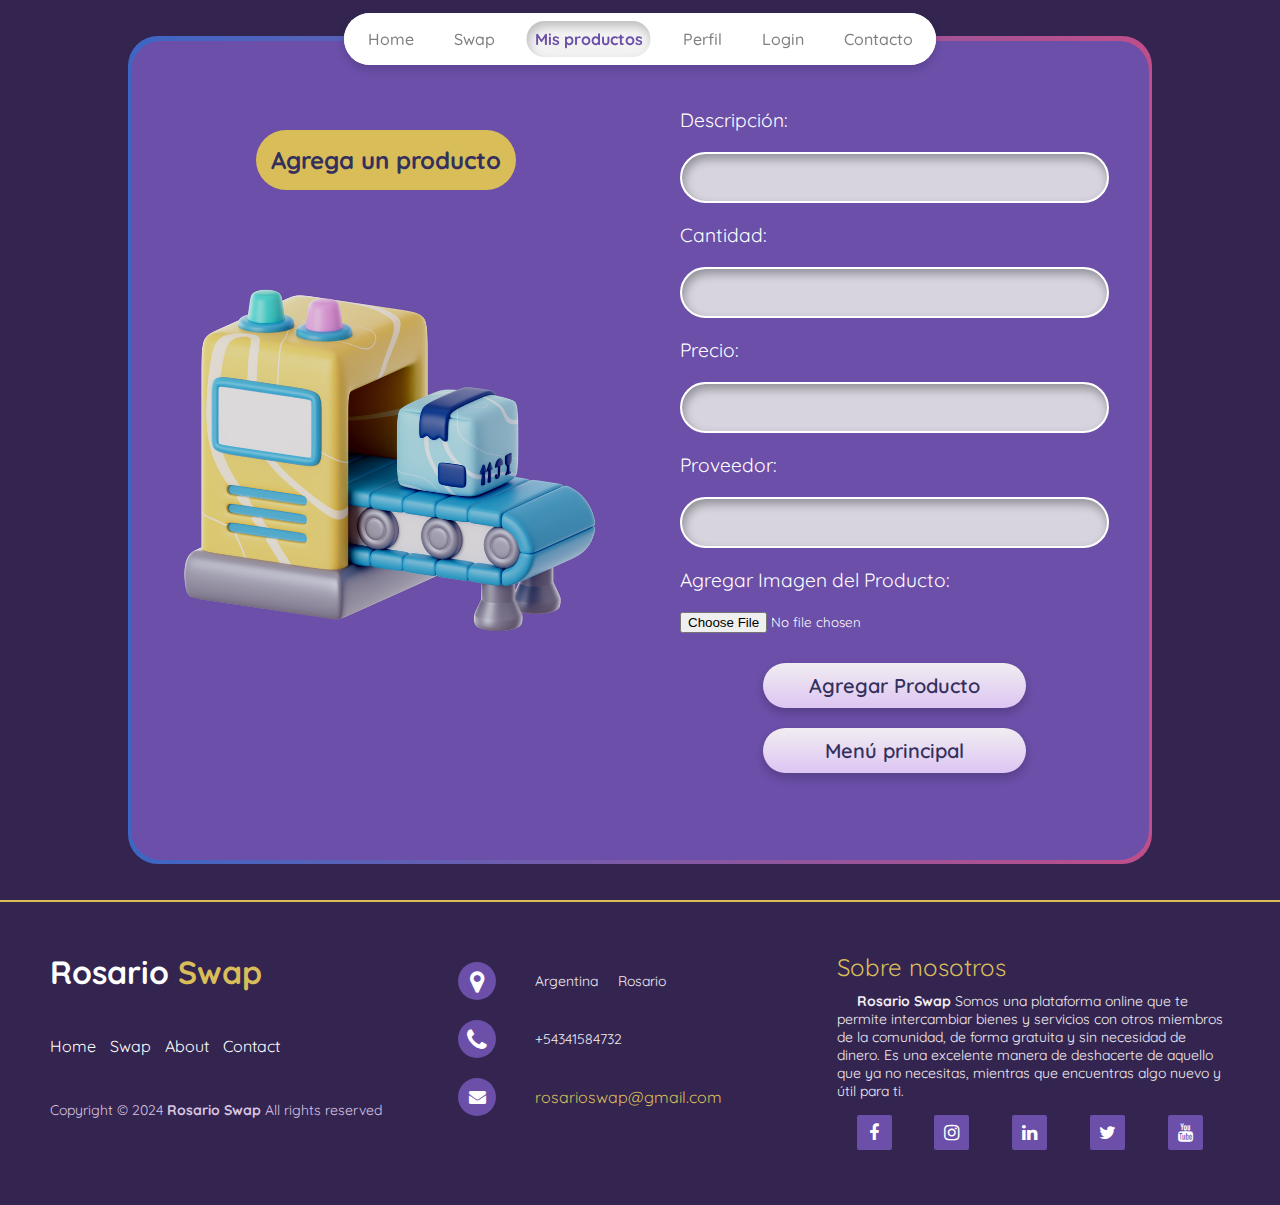
==== altas.html @ 0750e0cf "modificaciones Api - python anywhere y funciones" ====
<!DOCTYPE html>
<html lang="en">

<head>
    <meta charset="UTF-8" />
    <meta http-equiv="X-UA-Compatible" content="IE=edge" />
    <meta name="viewport" content="width=device-width, initial-scale=1.0" />
    <link rel="stylesheet" href="./assets/css/styles.css" />
    <link rel="stylesheet" href="./assets/css/hamburger.css" />
    <link rel="stylesheet" href="./assets/css/altas.css" />
    <link rel="stylesheet" href="./assets/css/footer.css" />
    <script src="./assets/js/mobileNavigation.js"></script>
    <script src="./assets/js/activeNavbar.js"></script>
    <script src="./assets/js/colorGradient.js"></script>
    <script src="./assets/js/header.js"></script>
    <script src="./assets/js/footer.js"></script>
    <script src="https://cdnjs.cloudflare.com/ajax/libs/jquery/2.0.2/jquery.min.js"></script>
    <link rel="icon" href="./assets/icons/favicon.ico" type="image/x-icon">
    <title>Agregar un producto</title>
</head>

<body>
    <header class="header">
        <navbar>
        </navbar>
    </header>
    <hamburger>
    </hamburger>
    <div class="container-contacto">
        <main class="main2" id="gradient">
            <div class="container2">
                <div class="contact-title2">Agrega un Producto</div>
                <div class="image-container2">
                    <div class="contact-title">Agrega un producto</div>
                </div>
                <div class="content2">
                    <form id="formulario" enctype="multipart/form-data">
                        <label for="descripcion">Descripción:</label>
                        <input type="text" id="descripcion" name="descripcion" required>

                        <label for="cantidad">Cantidad:</label>
                        <input type="number" id="cantidad" name="cantidad" required>

                        <label for="precio">Precio:</label>
                        <input type="number" step="0.01" id="precio" name="precio" required>
                        
                        <label for="proveedorProducto">Proveedor:</label>
                        <input type="text" id="proveedorProducto" name="proveedor">
                        
                        <label for="imagenProducto">Agregar Imagen del Producto:</label>
                        <input type="file" id="imagenProducto" name="imagen">
                        <div class="buttonContainer">
                        <button class="agregarProducto" type="submit">Agregar Producto</button>
                        <a class="volverMenu" href="MisProductos.html">Menú principal</a>
                    </div>
                    </form>
                </div>
            </div>
    </div>
    </main>
    <script>
        //const URL = "http://127.0.0.1:5000/"

        //Al subir al servidor, deberá utilizarse la siguiente ruta. USUARIO debe ser reemplazado por el nombre de usuario de Pythonanywhere
        const URL = "https://musicdev.pythonanywhere.com/"
        

        // Capturamos el evento de envío del formulario
        document.getElementById('formulario').addEventListener('submit', function (event) {
            event.preventDefault(); // Evitamos que se envie el form 

            var formData = new FormData(this);
    
            // Realizamos la solicitud POST al servidor
            fetch(URL + 'productos', {
                method: 'POST',
                body: formData // Aquí enviamos formData. Dado que formData puede contener archivos, no se utiliza JSON.
            })

            //Después de realizar la solicitud POST, se utiliza el método then() para manejar la respuesta del servidor.
            .then(function (response) {
                    if (response.ok) { 
                        //Si la respuesta es exitosa, convierte los datos de la respuesta a formato JSON.
                        return response.json(); 
                    } else {
                        // Si hubo un error, lanzar explícitamente una excepción
                        // para ser "catcheada" más adelante
                        throw new Error('Error al agregar el producto.');
                    }
            })

                //Respuesta OK, muestra una alerta informando que el producto se agregó correctamente y limpia los campos del formulario para que puedan ser utilizados para un nuevo producto.
                .then(function (data) {
                    alert('Producto agregado correctamente.');
                    window.location.href = 'listado.html'; // Redirige a listado.html después de guardar cambios
                })

                // En caso de error, mostramos una alerta con un mensaje de error.
                .catch(function (error) {
                    alert('Error al agregar el producto.');
                })

                // Limpiar el formulario en ambos casos (éxito o error)
                .finally(function () {
                    document.getElementById('descripcion').value = "";
                    document.getElementById('cantidad').value = "";
                    document.getElementById('precio').value = "";
                    document.getElementById('imagenProducto').value = "";
                    document.getElementById('proveedorProducto').value = "";
                });
        })
    </script>
    <footer-distributed></footer-distributed>
    <script src="/assets/js/navbar.js"></script>
    <script src="/assets/js/hamburger.js"></script>
    <script src="/assets/js/header.js"></script>
    <script src="./assets/js/activeNavbar.js"></script>
    <script src="./assets/js/mobileNavigation.js"></script>
</body>

</html>
---- assets/css/styles.css ----
@import url('https://fonts.googleapis.com/css2?family=Quicksand:wght@300..700&display=swap');

/* Variables */
:root {
    --font-family: "Quicksand", sans-serif;
    --normal-font: 400;
    --bold-font: 700;
    --bolder-font: 900;
    --bg-color: #fcfcfc;
    --primary-color: #6B4FA9;
    /* --secondary-color: #be394f;
    --primary-shadow: #8b8eaf;
    --secondary-shadow: #a17a69; */
    --bottom-margin: 0.5rem;
    --bottom-margin-2: 1rem;
    --transition: 0.3s;
    width: 100%;
    height: 100%;

}

html {
    scroll-behavior: smooth;
    width: 100%;
    height: 100%;
}


* {
    margin: 0;
    padding: 0;
    box-sizing: border-box;
    font-family: "Quicksand", sans-serif;
}

ul {
    list-style-type: none;
}

a {
    text-decoration: none;
    color: var(--primary-color);
}

p {
    text-indent: 20px;
}


body {
    font-family: var(--font-family);
    display: flex;
    position: flex;
    flex-direction: column;
    place-items: center;
    align-items: center;
    justify-content: center;
}

.intro {
    display: flex;
    height: 100vh;
    width: 100%;
    justify-content: center;
    align-items: center;
    box-sizing: border-box;
}




.home {
    position: relative;
    height: 92vh;
    width: 95vw;
    border-radius: 30px;
    background-color: rgba(255, 255, 255, 0.719);
    box-shadow: 0 4px 10px rgba(0, 0, 0, 0.25);
    transition: backdrop-filter 0.3s ease, opacity 0.3s ease;
    background-size: cover;
    background-position: center;
}

@media only screen and (max-width: 768px) {
    .home {
        height: 96vh;
        width: 95vw;
    }
}

.blur1 {
    background-color: #e4d4d4d0;
    position: absolute;
    top: -2rem;
    right: 21rem;
    z-index: -10;
    height: 41.25rem;
    width: 51.25%;
    border-radius: 50%;
    filter: blur(10rem);
    overflow: hidden;
}

.blur2 {
    background-color: #c4c4e7d2;
    position: absolute;
    top: 5rem;
    left: 10rem;
    z-index: -10;
    height: 41.25rem;
    width: 60%;
    border-radius: 50%;
    filter: blur(10rem);
    overflow: hidden;
}

.header {
    z-index: 999;
    position: fixed;
    font-weight: 500;
    color: gray;
    top: 0.8rem;
    width: 37rem;
    border-radius: 30px;
    padding: 10px;
    align-items: center;
    left: 50%;
    transform: translateX(-50%);
    height: 3.25rem;
    opacity: 1;
    background-color: rgb(255, 255, 255);
    box-shadow: 0 4px 10px rgba(0, 0, 0, 0.15);
    transition: opacity 0.3s ease, backdrop-filter 0.3s ease;
}

.header::before {
    content: "";
    position: absolute;
    top: 0;
    left: 0;
    width: 100%;
    height: 100%;
    border-radius: 30px;
    background-color: rgb(255, 255, 255);
    z-index: -1;
    transition: opacity 0.3s ease, backdrop-filter 0.3s ease;
}

.header.desenfocado {
    backdrop-filter: blur(8px);
    background-color: rgba(255, 255, 255, 0.267);

}

.header.desenfocado::before {
    opacity: 0.5;
}

.navbar {
    display: flex;
    top: 6px;
    position: fixed;
    left: 50%;
    transform: translateX(-50%);
    height: initial;
}

.navegacion {
    display: flex;
    place-items: center;
    justify-items: center;
}

nav a {
    color: var(--color-primario);
    padding: 8px;
    white-space: nowrap;

}

.nav-link:active,
nav a:focus {
    background-color: rgb(190 190 190 / 0.2);
    color: #D9BD59;
    border-radius: 30px;
    box-shadow: inset 0 0 0 1px rgba(177, 175, 175, 0.2);
    font-weight: 600;
}

.navegacion .nav-link.active {
    background-color: rgba(190, 190, 190, 0.2);
    color: #6B4FA9;
    box-shadow: inset 0 0 0 1px rgba(177, 175, 175, 0.2);
    border-radius: 30px;
    font-weight: 700;
    box-shadow: inset 2px 5px 10px rgba(5, 5, 5, 0.219);
}


nav ul {
    display: flex;
    width: initial;
    gap: 1.5rem;
    padding: 10px;
    font-weight: medium;
}

nav a:hover {
    background-color: rgb(190 190 190 / 0.2);
    border-radius: 30px;
    box-shadow: inset 0 0 0 1px rgba(177, 175, 175, 0.2);


}

.hero {
    position: relative;
    display: flex;
    width: 100%;
    height: 100%;
    align-items: center;
    justify-content: center;
    align-content: center;
}

.hero-div {
    height: 100%;
    width: 100%;
    display: flex;
    flex-direction: column;
    align-items: center;
    justify-content: center;
    border-radius: 30px;
    gap: 30px;
}

.hero-title {
    padding: 1rem;
    display: flex;
    width: 100%;
    font-size: 6rem;
    justify-content: center;
    align-items: center;

}

@media only screen and (max-width: 768px) {
    .hero-title {
        display: flex;
        justify-content: center;
        align-items: center;
        font-size: 4.5rem;
    }

    .container {
        display: flex;
        justify-content: center;
        align-items: center;
        padding: 1rem;
        display: flex;
        flex-wrap: wrap;
    }
}

@media only screen and (max-width: 576px) {
    .hero-title {
        display: flex;
        justify-content: center;
        align-items: center;
        font-size: 2.5rem;
    }
}

.container {
    display: flex;
    flex-direction: row;
    gap: 10px;
    align-items: center;
    justify-content: center;
}

.button {
    display: inline-flex;
    align-items: center;
    justify-content: center;
    padding: 10px 15px;
    border-radius: 9999px;
    text-decoration: none;
    color: white;
    font-size: 1rem;
    transition: transform 0.3s, background-color 0.3s;
}

.button:hover,
.button:focus {
    transform: scale(1.05);
}

.register {
    background-color: #0D1117;
}

.login {
    background-color: #6B4FA9;
}

.instagram {
    background-color: #e1e1e9;
}

.facebook {
    background-color: #e1e1e9;
}

.icon {
    margin-left: 6px;
    place-items: center;
}

svg {
    width: 25px;
    height: 25px;
    fill: currentColor;
}

@media only screen and (max-width: 768px) {
    .header {
        display: none;
    }
}
---- assets/css/hamburger.css ----
.hamburger {
    display: flex;
    place-items: center;
    align-items: center;
    justify-content: center;
}

.menuButton {
    display: none;
    z-index: 50;
    justify-content: center;
    align-items: center;
    flex-direction: column;
    gap: 13%;
    color: #090909;
    width: 3rem;
    height: 3rem;
    border-radius: 15px;
    background: #e8e8e88f;
    border: 1px solid #ffffff;
    transition: all .3s;
    background-color: rgba(255, 255, 255, 0.829);
    box-shadow: 0 4px 10px rgba(0, 0, 0, 0.274);
    backdrop-filter: blur(8px);
    box-shadow: 2px 2px 10px #3030302a,
        -2px -2px 10px #ffffff3b;
    position: fixed;
    right: 50px;
    top: 50px;
}

@media only screen and (max-width: 768px) {
    .menuButton {
        display: flex;
        right: 25px;
        top: 30px;
    }
}

.menuButton:hover {
    border: 1px solid rgba(255, 255, 255, 0.671);
}

.menuButton:active {
    color: #666;
    box-shadow: inset 4px 4px 12px #c5c5c5,
        inset -4px -4px 12px #ffffff;
}

input[type="checkbox"] {
    display: none;
    visibility: hidden;
}

.menuButton span {
    width: 25px;
    height: 3px;
    background: rgb(125, 46, 136);
    border-radius: 100px;
    transition: 0.3s ease;
}

input[type="checkbox"]:checked~span.top {
    transform: translateY(290%) rotate(45deg);
    width: 30px;
}

input[type="checkbox"]:checked~span.bot {
    transform: translateY(-270%) rotate(-45deg);
    width: 30px;
    box-shadow: 0 0 10px #495057;
}

input[type="checkbox"]:checked~span.mid {
    transform: translateX(-20px);
    opacity: 0;
}

.mobile-navigation {
    display: flex;
    opacity: 0;
    visibility: hidden;
    z-index: 60;
    flex-direction: column;
    align-items: center;
    justify-content: center;
    position: fixed;
    left: 50%;
    top: 50%;
    transform: translate(-50%, -50%);
    width: 50vw;
    height: 50vh;
    color: rgba(255, 255, 255, 0.753);
    font-weight: 500;
    gap: 10px;
    font-size: 1.3rem;
    background-color: #21062cdc;
    backdrop-filter: blur(7px);
    border-radius: 30px;
    border: 2px solid;
    border-color: #e9dcf1;
    transition: opacity 0.3s ease, visibility 0.3s ease, transform 0.3s ease-out;
}

@media only screen and (max-width: 768px) {
    .mobile-navigation {
        width: 70vw;
    }
}

@media only screen and (max-width: 576px) {
    .mobile-navigation {
        width: 90vw;
    }
}

.mobile-navigation .nav-link {
    font-size: 1.5rem;
    font-weight: bold;
}

.nav-link.active {
    color: #D9BD59;
}

.menuButton.is-active {
    transform: rotate(45deg);
    color: #495057;
}

.menuButton.is-active span.top {
    transform: translateY(-290%) rotate(45deg);
    width: 40px;
}

.menuButton.is-active span.bot {
    transform: translateY(270%) rotate(-45deg);
    width: 40px;
}

.mobile-navigation.is-active {
    opacity: 1;
    visibility: visible;
    transform: translate(-50%, -50%);
}
---- assets/css/altas.css ----
html {
    width: 100%;
    height: 100%;
}

* {
    margin: 0;
    padding: 0;
    box-sizing: border-box;
    font-family: "Quicksand", sans-serif;
}

body {
    display: flex;
    background-color: #332550;
    margin: 0;
    padding: 0;
    place-items: center;
    align-items: center;
    justify-content: center;
    width: 100%;
}

.container-contacto {
    display: flex;
    height: 100vh;
    justify-content: center;
    align-items: center;
}

.contact-title {
    margin: 10px;
    position: relative;
    top: -290px;
    font-size: 1.5rem;
    width: auto;
    height: auto;
    font-weight: 800;
    color: #33305D;
    background-color: #d9bd59;
    padding: 15px;
    border-radius: 50px;
    backdrop-filter: blur(5px);
    justify-content: center;
    align-items: center;
    place-items: center;
}

@media (max-width: 1024px) {
    .contact-title {
        display: none;
        top: 10px;
        font-size: 1rem;
        padding: 10px;
    }
}

@media (max-width: 768px) {
    .contact-title {
        top: 130px;
        font-size: 1rem;
        padding: 15px;
    }
}

@media (max-width: 480px) {
    .contact-title {
        font-size: 1rem;
        padding: 12px;
    }
}

@media (max-width: 400px) {
    .contact-title {
        display: block;
    }
}

.contact-title2 {
    display: none;
    margin: 10px;
    position: relative;
    top: -235px;
    font-size: 1.5rem;
    width: auto;
    height: auto;
    font-weight: 800;
    color: #33305D;
    background-color: #d9bd59;
    padding: 15px;
    border-radius: 50px;
    backdrop-filter: blur(5px);
    justify-content: center;
    align-items: center;
    place-items: center;
}

@media (max-width: 450px) {
    .contact-title2 {
        display: flex;
        top: 70px;
        font-size: 1.2rem;
        padding: 10px;
    }
}

.main2 {
    display: flex;
    width: 80vw;
    height: 92vh;
    justify-content: center;
    align-items: center;
    place-items: center;
    border-radius: 30px;
}

@media (max-width: 768px) {
    .main2 {
        width: 98vw;
        height: 98vh;
    }
}

.container2 {
    display: grid;
    grid-template-columns: 1fr 1fr;
    width: 79.5vw;
    height: 91vh;
    background-color: #6B4FA9;
    border-radius: 30px;
    justify-items: center;
    align-items: stretch;
    place-items: center;
}

@media (max-width: 1024px) {
    .container2 {
        grid-template-columns: 1fr;
        width: 79vw;
        height: 91vh;
        display: flex;
        flex-direction: column;
        align-items: center;
        justify-content: center;
    }
}

@media (max-width: 768px) {
    .container2 {
        width: 96vw;
        height: 97vh;
    }
}

.content2 {
    display: flex;
    width: 100%;
    height: 100%;
    justify-content: center;
    align-items: center;
    place-content: center;
}

#formulario {
    display: flex;
    flex-direction: column;
    width: 100%;
    gap: 20px;
    justify-content: center;
    place-items: justify;
    flex-grow: 1;
    padding: 0 40px;

}

@media (max-width: 1024px) {
    #formulario {
        padding: 20px;
    }
}

@media (max-width: 768px) {
    #formulario {
        padding: 20px;
    }
}

@media (max-width: 576px) {
    #formulario {
        padding: 10px;
        width: 80vw;
        padding-top: 30px;
        padding-bottom: 30px;
    }
}

label {
    color: #FFFFFF;
    font-size: 1.2rem;
}
#descripcion,
#cantidad,
#precio,
#proveedorProducto {
    font-size: 18px;
    font-weight: 600;
    display: block;
    width: 100%;
    height: 100%;
    padding: 12px 10px;
    background: none;
    border: 2px solid white;
    background-color: #D7D4DF;
    color: #6B4FA9;
    border-radius: 30px;
    transition: border-color .25s ease, box-shadow .25s ease;
    box-shadow: inset 2px 5px 10px rgba(5, 5, 5, 0.329);
}
#imagenProducto {
margin-bottom: 10px;
color: #FFFFFF;
}



#descripcion:focus,
#cantidad:focus,
#precio:focus,
#imagenProducto:focus,
#proveedorProducto:focus {
    outline: 0;
    border-color: #ab58f8;

}

@media only screen and (max-width: 1024px) {

    #descripcion,
    #cantidad,
    #precio,
    #imagenProducto,
    #proveedorProducto {
        font-size: 15px;
        padding: 10px 15px;
    }
}


/* button {
    border: 0;
    outline: none;
    border-radius: 0;
    padding: 15px 0;
    font-size: 1.5rem;
    font-weight: 600;
    letter-spacing: .1em;
    background: #f1eef7;
    color: #6B4FA9;
    transition: all 0.5s ease;
    border-radius: 30px;
    box-shadow: 3px 3px 10px rgba(0, 0, 0, 0.5),
    -1px -1px 6px rgba(255, 255, 255, 0.4);
}
@media only screen and (max-width: 576px) {
button {
            font-size: 1rem;
        }
    }

button:hover,
.button:focus {
    background: #ffffff;
    transform: scale(0.95) !important;
}

button:disabled {
    background-color: #ccc;
} */

.image-container2 {
    display: flex;
    background-image: url("../images/subirProducto.png");
    background-color: #6B4FA9;
    width: 100%;
    height: 600px;
    background-position: center;
    background-size: contain;
    background-repeat: no-repeat;
    object-position: center;
    border-radius: 30px;
    padding: 0px;
    justify-content: center;
    align-items: center;
}

@media (max-width: 1024px) {
    .image-container2 {
        position: relative;
        display: flex;
        top: 30px;
        margin-top: 0px;
        height: 100%;
        background-size: contain;
        height: 600px;
        justify-content: center;
        align-items: center;
        text-align: center;
        overflow-y: hidden!important;

    }
}

@media (max-width: 450px) {
    .image-container2 {
        display: none;
    }
}



button {
    font-size: 20px;
    font-weight: 600;
    background: linear-gradient(to bottom, #f1edf1 0%, #ddc5f3 100%);
    color: #33305D;
    padding: 10px 15px;
    display: flex;
    align-items: center;
    justify-content: center;
    border: none;
    border-radius: 30px;
    box-shadow: 0px 5px 10px rgba(0, 0, 0, 0.2);
    transition: all 0.3s;
}

button:hover,
.volverMenu:hover {
    transform: translateY(3px);
    box-shadow: 0px 8px 15px rgba(0, 0, 0, 0.3);
}

button:active {
    transform: scale(0.95);
    box-shadow: 0px 2px 5px rgba(0, 0, 0, 0.2);
}

button span {
    display: block;
    margin-left: 0.4em;
    transition: all 0.3s;
}

.buttonContainer {
    display: flex;
    flex-direction: column;
    justify-content: center;
    align-items: center;
}

.volverMenu, .agregarProducto {
    width: 263px;
    font-size: 20px;
    font-weight: 600;
    background: linear-gradient(to bottom, #f1edf1 0%, #ddc5f3 100%);
    color: #33305D;
    padding: 10px 15px;
    display: flex;
    align-items: center;
    justify-content: center;
    border: none;
    border-radius: 30px;
    box-shadow: 0px 5px 10px rgba(0, 0, 0, 0.2);
    transition: all 0.3s;
    margin-bottom: 20px;
}
---- assets/css/footer.css ----
/* * {
    padding: 0;
    margin: 0;
}

body {
    font-family: 'Poppins', sans-serif;
}

html {
    background-color: #eaf0f2;
} */



/* The footer is fixed to the bottom of the page */

footer {
    width: 100%;
    position: flex;
    z-index: 999;
    justify-content: center;
    align-items: center;
    place-content: center;
    background-color: #332550;
}

@media (max-height:800px) {
    footer {
        position: static;
    }

    header {
        padding-top: 40px;
    }
}

.footer-distributed {
    background-color: #332550;
    box-sizing: border-box;
    width: 100%;
    text-align: left;
    font: 14px sans-serif;
    padding: 50px;
    overflow: hidden;
    border: 2px solid #D9BD59;
    border-bottom: none;
    border-left: none;
    border-right: none;
}

@media (max-width: 990px) {
    .footer-distributed {
        font-size: 12px;
    }
}

.footer-distributed .footer-left,
.footer-distributed .footer-center,
.footer-distributed .footer-right {
    display: inline-block;
    vertical-align: top;
}

/* Footer left */

.footer-distributed .footer-left {
    width: 33%;
    height: 100%;
}

.foter-left {
    display: flex;
    height: 100%;
    flex-direction: column;
    justify-content: space-between;
}

.footer-distributed h3 {
    color: #ffffff;
    font-size: 2rem;
    margin: 0;
}


.footer-distributed h3 span {
    color: #D9BD59;
}

/* Footer links */

.footer-distributed .footer-links {
    display: block;
    color: #ffffff;
    margin: 40px 0px 20px;
}

.footer-left {
    justify-content: space-around;
}

.footer-distributed .footer-links a {
    display: inline-block;
    line-height: 1.8;
    text-decoration: none;
    color: inherit;
    margin-right: 10px;
}

a {
    font-size: 16px;
}

.footer-distributed .footer-company-name {
    color: #dbc4e0;
    font-size: 14px;
    font-weight: normal;
}

.footer-company-name {
    margin-top: 40px;
}

@media (max-width: 990px) {
    .footer-company-name {
        margin-bottom: 40px;
    }
}

/* Footer Center */

.footer-distributed .footer-center {
    width: 33%;
    height: 100%;
}


.footer-distributed .footer-center i {
    background-color: #6B4FA9;
    color: #ffffff;
    font-size: 25px;
    width: 38px;
    height: 38px;
    border-radius: 50%;
    text-align: center;
    line-height: 42px;
    margin: 10px 15px;
    vertical-align: middle;
}

.footer-distributed .footer-center i.fa-envelope {
    font-size: 17px;
    line-height: 38px;
    background-color: #6B4FA9;
}

.footer-distributed .footer-center p {
    display: inline-block;
    color: #f3edf3;
    vertical-align: middle;
    margin: 0;
}

#parrafo {
    color: #f3edf3;
    margin-top: 10px;
    margin-bottom: 10px;
}

@media (max-width: 880px) {
    #parrafo {
        margin-left: 50px;
        margin-right: 50px;
        margin-bottom: 40px;
    }
}

@media (max-width: 500px) {
    #parrafo {
        margin-left: 0px;
        margin-right: 0px;
        margin-bottom: 40px;
        text-align: left;
    }
}

.footer-distributed .footer-center p span {
    display: block;
    font-weight: normal;
    font-size: 14px;
    line-height: 2;
}

.footer-distributed .footer-center p a {
    color: #D9BD59;
    text-decoration: none;
}

/* Footer Right */

.footer-distributed .footer-right {
    width: 33%;
    height: 100%;
}

.sobre-nosotros {
    color: #D9BD59;
    font-size: 1.5rem;
}

@media (max-width: 880px) {
    .sobre-nosotros {
        margin: 40px;
    }
}

.footer-distributed .footer-company-about {
    line-height: 20px;
    color: #dbb5f1;
    font-size: 13px;
    font-weight: normal;
    margin: 0;
}

.footer-distributed .footer-company-about span {
    display: block;
    color: #ffffff;
    font-size: 18px;
    font-weight: bold;
    margin-bottom: 20px;
}

.footer-distributed .footer-icons {
    margin-top: 15px;
    display: flex;
    justify-content: space-around;
}

.footer-distributed .footer-icons a {
    display: inline-block;
    width: 35px;
    height: 35px;
    cursor: pointer;
    background-color: #6B4FA9;
    border-radius: 2px;
    font-size: 18px;
    color: #ffffff;
    text-align: center;
    justify-content: center;
    align-items: center;
    line-height: 35px;
    margin-right: 3px;
    margin-bottom: 5px;
}

.footer-distributed .footer-icons a:hover {
    background-color: #D9BD59;
}

.footer-links a:hover {
    color: #D9BD59;
}

@media (max-width: 880px) {

    .footer-distributed .footer-left,
    .footer-distributed .footer-center,
    .footer-distributed .footer-right {
        display: block;
        width: 100%;
        text-align: center;
    }

    .footer-distributed .footer-center i {
        margin-left: 0;
        background-color: #6B4FA9;
    }
}
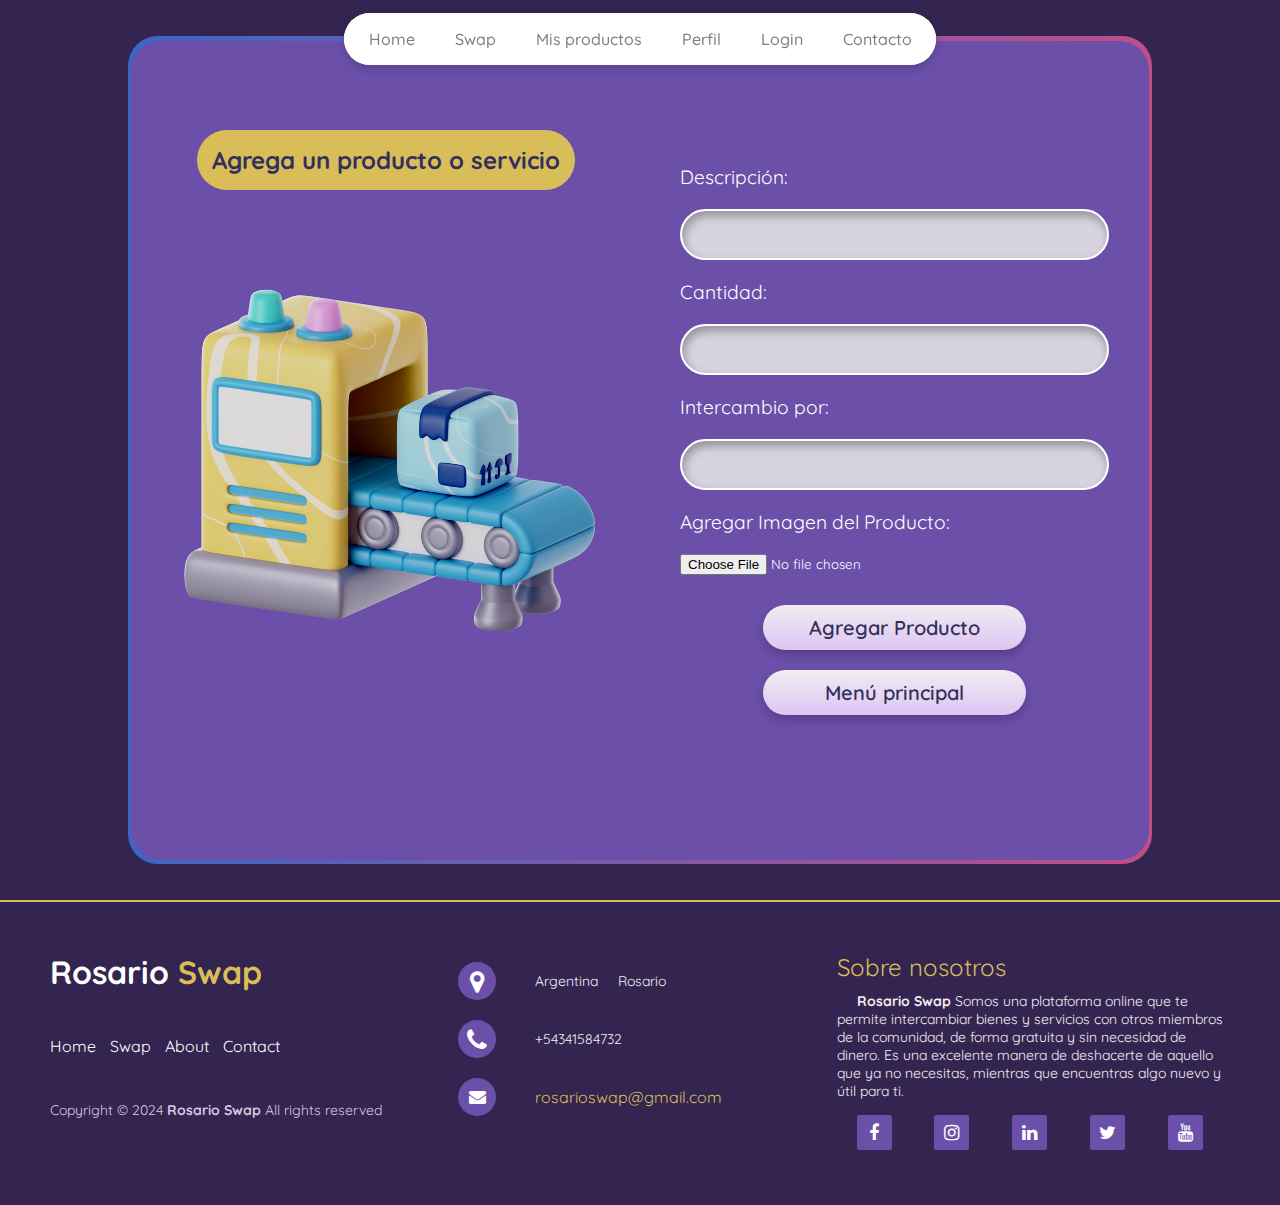
==== commit e08f89c9: "changes db" ====
--- a/altas.html
+++ b/altas.html
@@ -31,7 +31,7 @@
             <div class="container2">
                 <div class="contact-title2">Agrega un Producto</div>
                 <div class="image-container2">
-                    <div class="contact-title">Agrega un producto</div>
+                    <div class="contact-title">Agrega un producto o servicio</div>
                 </div>
                 <div class="content2">
                     <form id="formulario" enctype="multipart/form-data">
@@ -39,12 +39,12 @@
                         <input type="text" id="descripcion" name="descripcion" required>
 
                         <label for="cantidad">Cantidad:</label>
-                        <input type="number" id="cantidad" name="cantidad" required>
+                        <input type="text" id="cantidad" name="cantidad" required>
 
-                        <label for="precio">Precio:</label>
-                        <input type="number" step="0.01" id="precio" name="precio" required>
+                        <!-- <label for="precio">Precio:</label>
+                        <input type="number" step="0.01" id="precio" name="precio" required> -->
                         
-                        <label for="proveedorProducto">Proveedor:</label>
+                        <label for="proveedorProducto">Intercambio por:</label>
                         <input type="text" id="proveedorProducto" name="proveedor">
                         
                         <label for="imagenProducto">Agregar Imagen del Producto:</label>
@@ -104,7 +104,7 @@
                 .finally(function () {
                     document.getElementById('descripcion').value = "";
                     document.getElementById('cantidad').value = "";
-                    document.getElementById('precio').value = "";
+                    // document.getElementById('precio').value = "";
                     document.getElementById('imagenProducto').value = "";
                     document.getElementById('proveedorProducto').value = "";
                 });
--- a/assets/css/styles.css
+++ b/assets/css/styles.css
@@ -303,6 +303,16 @@
 .login {
     background-color: #6B4FA9;
 }
+.containerSocial {
+    display: flex;
+    gap: 10px;
+}
+@media only screen and (max-width: 550px) {
+    .containerSocial {
+        display: flex;
+        gap: 10px;
+    }
+}
 
 .instagram {
     background-color: #e1e1e9;
--- a/assets/css/altas.css
+++ b/assets/css/altas.css
@@ -98,7 +98,7 @@
 @media (max-width: 450px) {
     .contact-title2 {
         display: flex;
-        top: 70px;
+        top: 10px;
         font-size: 1.2rem;
         padding: 10px;
     }
--- a/assets/css/footer.css
+++ b/assets/css/footer.css
@@ -52,6 +52,8 @@
 @media (max-width: 990px) {
     .footer-distributed {
         font-size: 12px;
+        display: flex;
+        flex-direction: column;
     }
 }
 
@@ -264,7 +266,6 @@
 @media (max-width: 880px) {
 
     .footer-distributed .footer-left,
-    .footer-distributed .footer-center,
     .footer-distributed .footer-right {
         display: block;
         width: 100%;
@@ -275,4 +276,12 @@
         margin-left: 0;
         background-color: #6B4FA9;
     }
-}+}
+
+@media (max-width: 880px) {
+    .footer-distributed .footer-center {
+        display: flex;
+        flex-direction: column;
+        width: auto;
+    }
+}
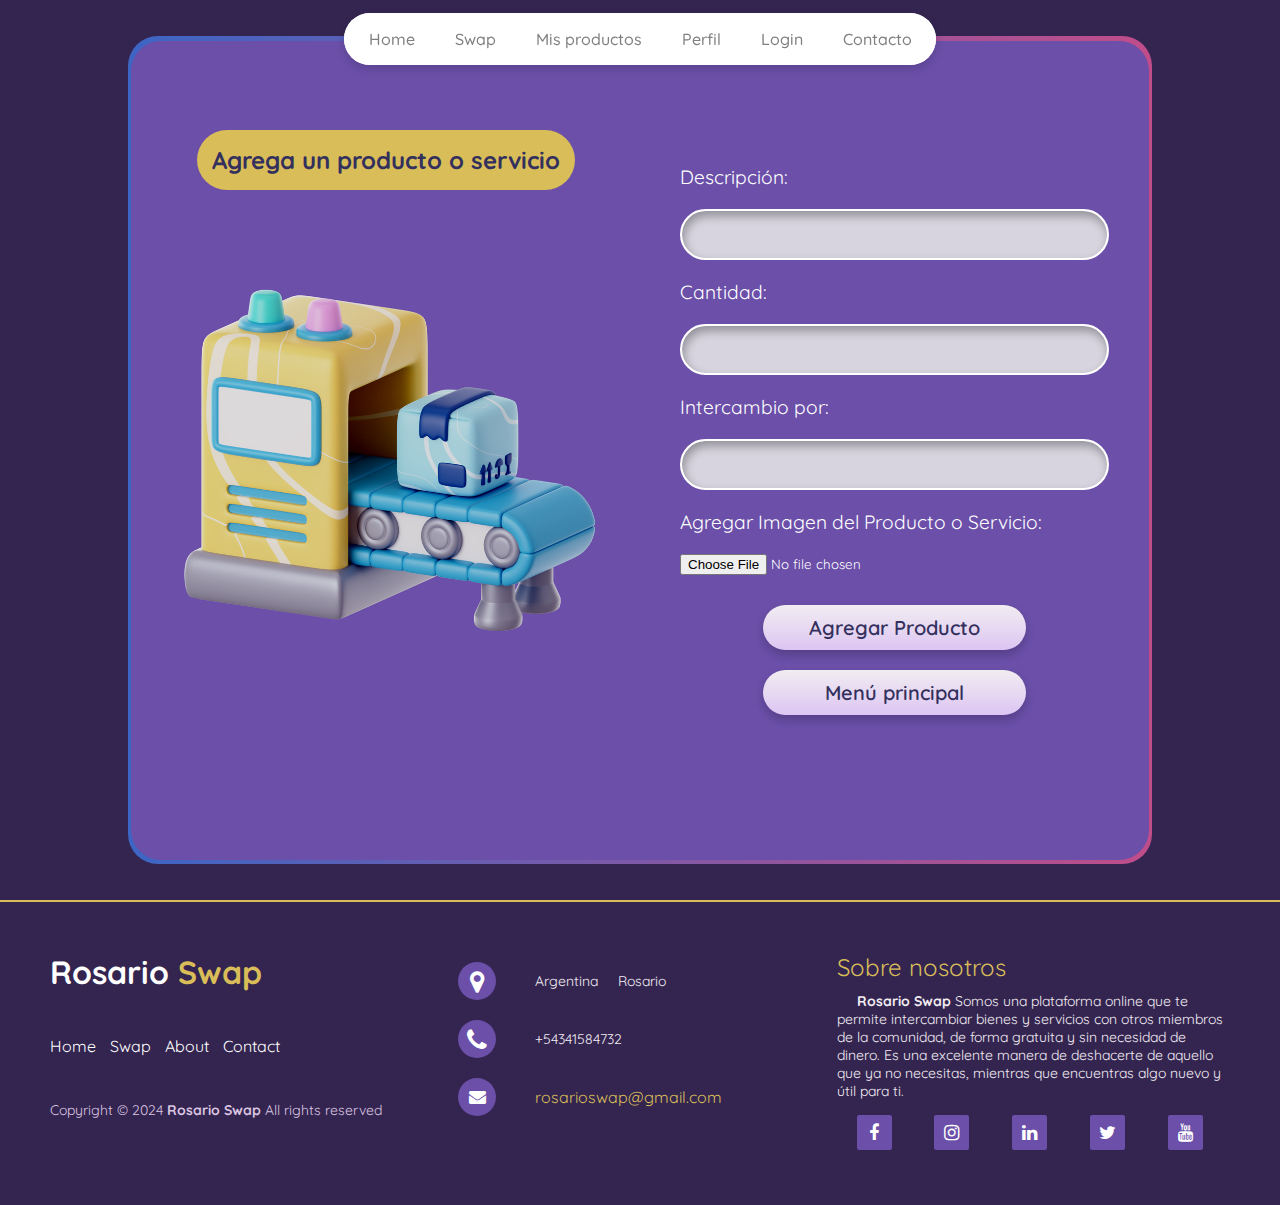
==== commit 20fbbd33: "fix labels" ====
--- a/altas.html
+++ b/altas.html
@@ -47,7 +47,7 @@
                         <label for="proveedorProducto">Intercambio por:</label>
                         <input type="text" id="proveedorProducto" name="proveedor">
                         
-                        <label for="imagenProducto">Agregar Imagen del Producto:</label>
+                        <label for="imagenProducto">Agregar Imagen del Producto o Servicio:</label>
                         <input type="file" id="imagenProducto" name="imagen">
                         <div class="buttonContainer">
                         <button class="agregarProducto" type="submit">Agregar Producto</button>
